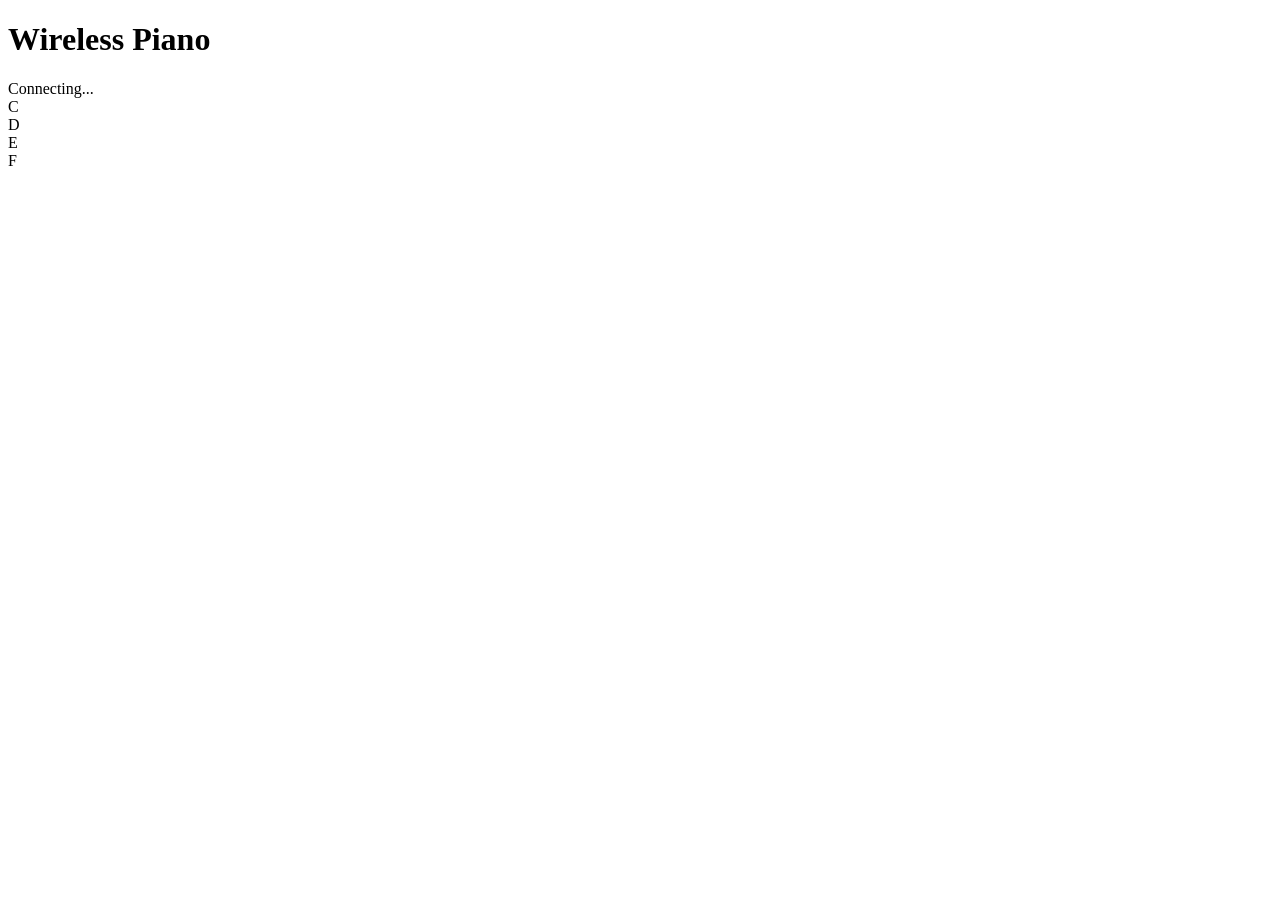
==== index.html @ 95aabb95 "Add starter HTML structure for Wireless Piano" ====
<!DOCTYPE html>
<html lang="en">
    <head>
        <meta name="viewport" content="width=device-width, initial-scale=1.0">

        <title>Wireless Piano</title>

        <link rel="stylesheet" href="style.css">
    </head>
    <body>
        <h1>Wireless Piano</h1>

        <div id="status">Connecting...</div>

        <div id="keyboard">

            <div class="key" id="key1">
                <div class="note">C</div>
            </div>

            <div class="key" id="key2">
                <div class="note">D</div>
            </div>

            <div class="key" id="key3">
                <div class="note">E</div>
            </div>

            <div class="key" id="key4">
                <div class="note">F</div>
            </div>
        </div>

        <script src="script.js"></script>
    </body>
</html>
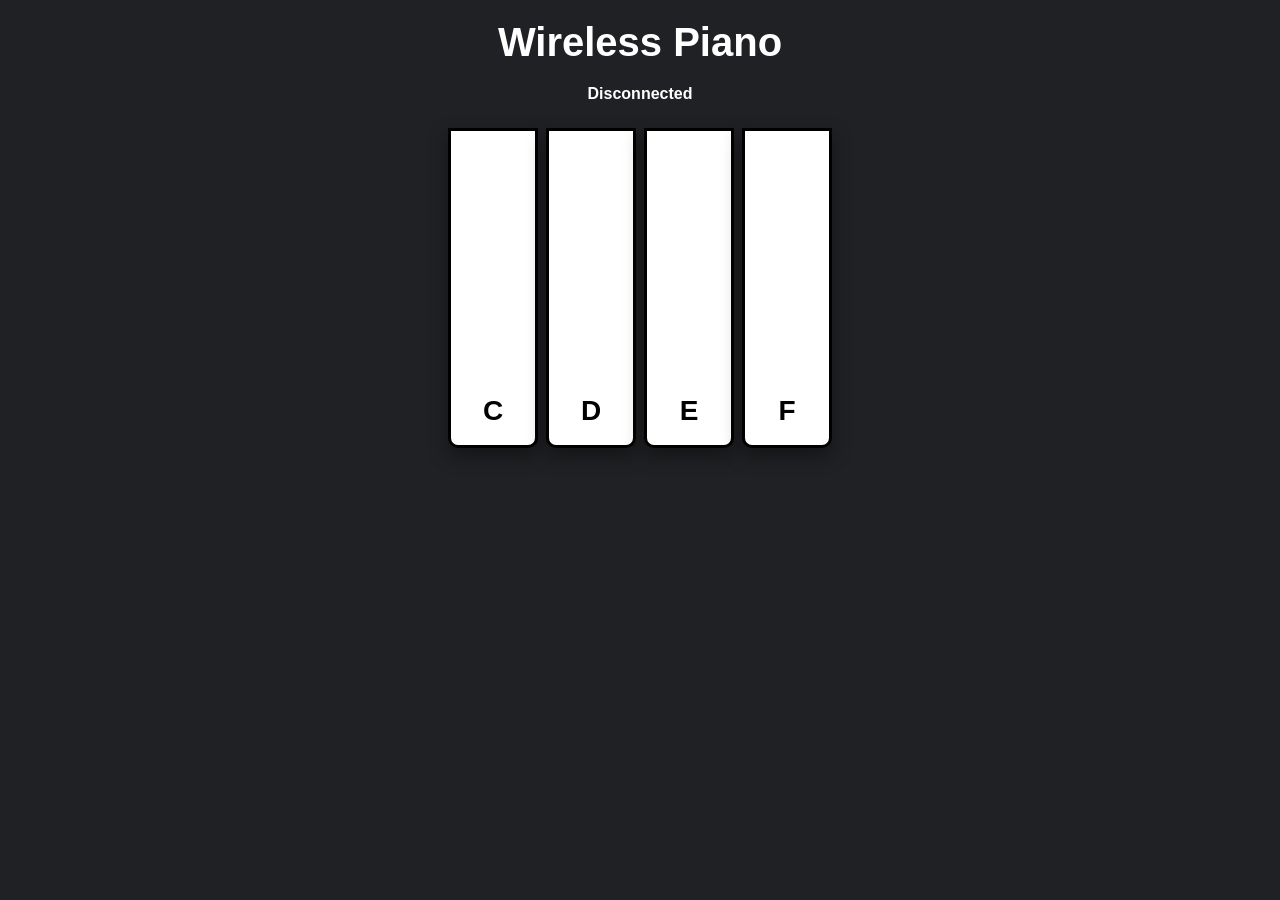
==== commit 79069838: "fixed bugs and created a css file to make things look better" ====
--- a/index.html
+++ b/index.html
@@ -33,4 +33,4 @@
 
         <script src="script.js"></script>
     </body>
-</html>
+</html>
--- a/style.css
+++ b/style.css
@@ -0,0 +1,62 @@
+*{
+    margin: 0;
+    padding: 0;
+    box-sizing: border-box;
+}
+
+body{
+    background: #202124;
+    color: white;
+    font-family: Arial, Helvetica, sans-serif;
+    text-align: center;
+    padding: 20px;
+}
+
+h1{
+    margin-bottom: 20px;
+    font-size: 40px;
+}
+
+#status{
+    margin-bottom: 25px;
+    font-family: 22px;
+    font-weight: bold;
+}
+
+#keyboard{
+    display: flex;
+    justify-content: center;
+    align-items: flex-end;
+    gap: 8px;
+    margin: auto;
+    margin-bottom: 40px;
+}
+
+.key{
+    width: 90px;
+    height: 320px;
+    background: white;
+    border: 3px solid #000;
+    border-radius: 0 0 10px 10px;
+    display: flex;
+    justify-content: center;
+    align-items: flex-end;
+    padding-bottom: 18px;
+    transition: 0.08s;
+    color: black;
+    font-size: 28px;
+    font-weight: bold;
+    user-select: none;
+    box-shadow: 0px 8px 20px rgba(0, 0, 0, 0.4);
+}
+
+.key:hover{
+    background: #f2f2f2;
+}
+
+.key.active{
+    background: #55ff55;
+    transform: translateY(8px);
+    box-shadow: inset 0px 0px 18px rgba(0, 0, 0, 0.35);
+}
+
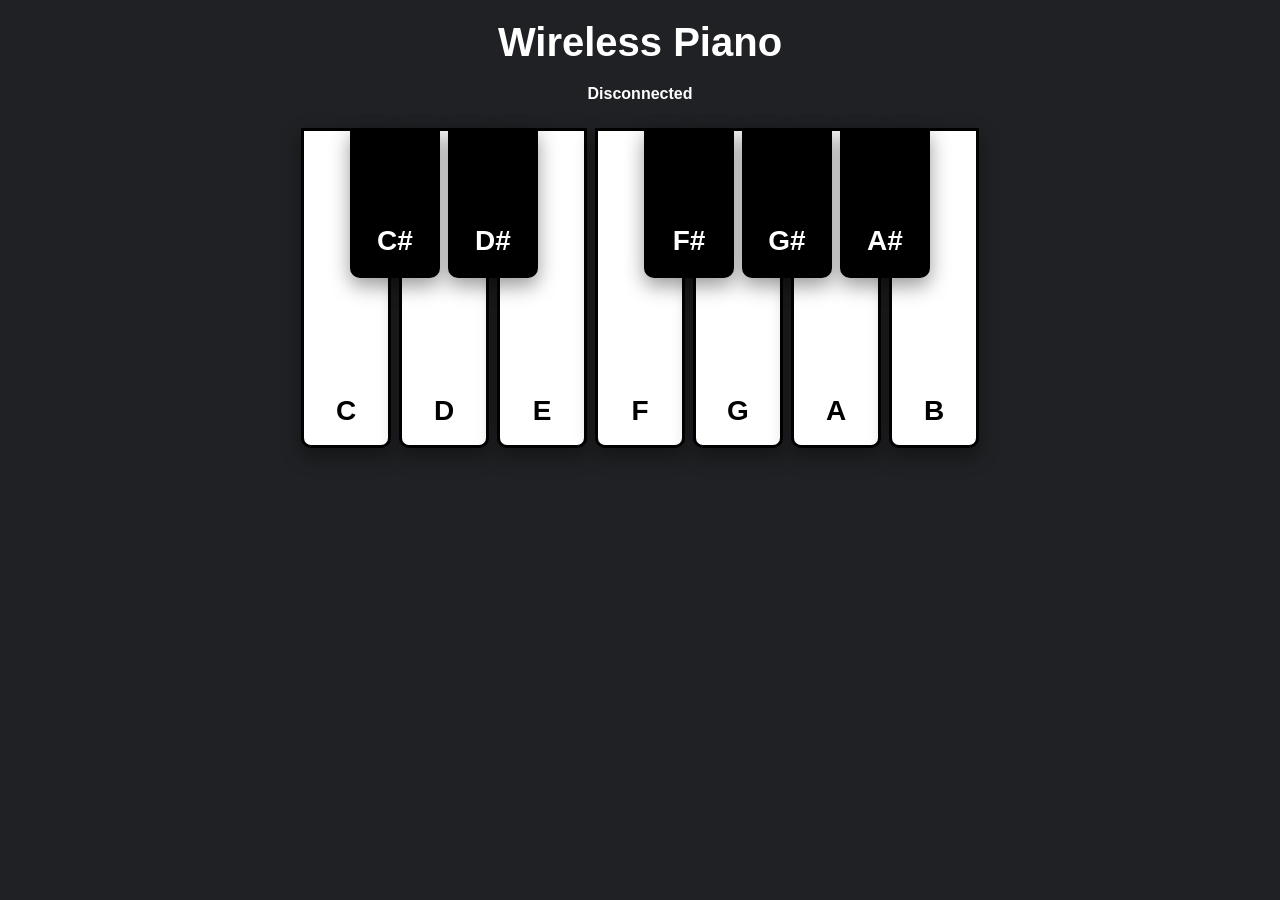
==== commit 12c4bfcb: "Refactor keyboard layout in index.html" ====
--- a/index.html
+++ b/index.html
@@ -14,23 +14,61 @@
 
         <div id="keyboard">
 
-            <div class="key" id="key1">
-                <div class="note">C</div>
+            <div id="whiteKey">
+                <div class="key white" id="key1">
+                    <div class="note">C</div>
+                </div>
+
+                <div class="key white" id="key3">
+                    <div class="note">D</div>
+                </div>
+
+                <div class="key white" id="key5">
+                    <div class="note">E</div>
+                </div>
+
+                <div class="key white" id="key6">
+                    <div class="note">F</div>
+                </div>
+
+                <div class="key white" id="key8">
+                    <div class="note">G</div>
+                </div>
+
+                <div class="key white" id="key10">
+                    <div class="note">A</div>
+                </div>
+
+                <div class="key white" id="key12">
+                    <div class="note">B</div>
+                </div>
             </div>
 
-            <div class="key" id="key2">
-                <div class="note">D</div>
-            </div>
+            <div id="blackKey">
+                <div class="key black" id="key2">
+                    <div class="note">C#</div>
+                </div>
 
-            <div class="key" id="key3">
-                <div class="note">E</div>
-            </div>
+                <div class="key black" id="key4">
+                    <div class="note">D#</div>
+                </div>
 
-            <div class="key" id="key4">
-                <div class="note">F</div>
+                <div class="spacer"></div>
+
+                <div class="key black" id="key7">
+                    <div class="note">F#</div>
+                </div>
+
+                <div class="key black" id="key9">
+                    <div class="note">G#</div>
+                </div>
+
+                <div class="key black" id="key11">
+                    <div class="note">A#</div>
+                </div>
             </div>
         </div>
 
         <script src="script.js"></script>
     </body>
-</html>+</html>
--- a/style.css
+++ b/style.css
@@ -24,10 +24,10 @@
 }
 
 #keyboard{
-    display: flex;
+    position: relative;
+    display: inline-flex;
     justify-content: center;
     align-items: flex-end;
-    gap: 8px;
     margin: auto;
     margin-bottom: 40px;
 }
@@ -50,8 +50,12 @@
     box-shadow: 0px 8px 20px rgba(0, 0, 0, 0.4);
 }
 
-.key:hover{
-    background: #f2f2f2;
+.key.white:hover{
+    background: #d6d1d1;
+}
+
+.key.black:hover{
+    background: #151515;
 }
 
 .key.active{
@@ -60,3 +64,28 @@
     box-shadow: inset 0px 0px 18px rgba(0, 0, 0, 0.35);
 }
 
+#whiteKey{
+    display: flex;
+    align-items: flex-end;
+    gap: 8px;
+}
+
+#blackKey{
+    display: flex;
+    align-items: flex-end;
+}
+
+.black{
+    position: absolute;
+    background: black;
+    color: white;
+    height: 150px;
+    top: 0px;
+    z-index: 10;
+}
+
+#key2 { left: 49px; }   /* C# */
+#key4 { left: 147px; }  /* D# */
+#key7 { left: 343px; }  /* F# */
+#key9 { left: 441px; }  /* G# */
+#key11{ left: 539px; }  /* A# */
